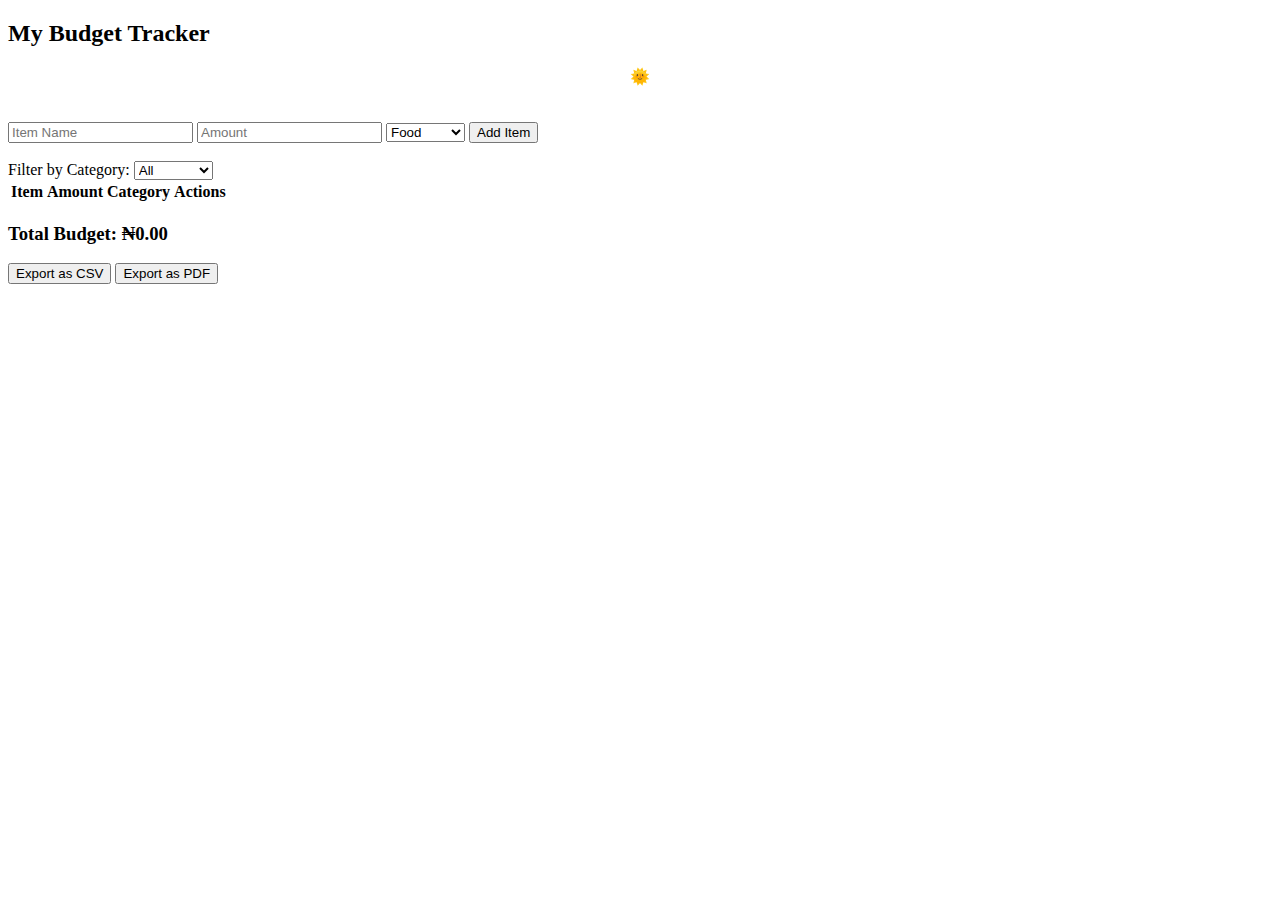
==== budjt.html @ 3a8d3368 "Add files via upload" ====
<!DOCTYPE html>
<html lang="en">
<head>
    <meta charset="UTF-8">
    <meta name="viewport" content="width=device-width, initial-scale=1.0">
    <title>Marks Budget Tracker</title>
    <link rel="stylesheet" href="styles/style.css">
    <link rel="stylesheet" href="styles/form.css">
    <link rel="stylesheet" href="styles/table.css">
    <link rel="stylesheet" href="styles/dark.css">
    <link rel="stylesheet" href="styles/buttons.css">
    <link rel="stylesheet" href="styles/bg.css">
</head>
<body>
    
    <div class="container">
        
        <h2>My Budget Tracker</h2>

        <center>
            <div class="toggle-container" id="toggle">
                <div class="toggle-circle">
                    <span class="icon" id="icon">🌞</span>
                </div>
            </div>
        </center>
        <br><br>

        <form id="budget-form">

            <input type="text" id="item-name" placeholder="Item Name" class="textInput" required>

            <input type="number" id="amount" placeholder="Amount"  class="textInput" required>

            <select id="category">
                <option value="Food">Food</option>
                <option value="Transport">Transport</option>
                <option value="Bills">Bills</option>
                <option value="Others">Others</option>
            </select>

            <button id="add" type="submit">Add Item</button>
        </form>
<br>
        <label for="filter-category">Filter by Category:</label>
        <select id="filter-category">
            <option value="All">All</option>
            <option value="Food">Food</option>
            <option value="Transport">Transport</option>
            <option value="Bills">Bills</option>
            <option value="Others">Others</option>
        </select>


        <table>
            <thead>
                <tr>
                    <th>Item</th>
                    <th>Amount</th>
                    <th>Category</th>
                    <th>Actions</th>
                </tr>
            </thead>
            <tbody id="budget-list"></tbody>
        </table>

        <h3>Total Budget: <span id="total-budget">N0.00</span></h3>

       
        </div>

        <button id="export-csv">Export as CSV</button>
        <button id="export-pdf">Export as PDF</button>
    </div>

    <script src="script.js"></script>
   <script src="bg.js"></script>
   <script src="dark.js"></script>
</body>
</html>
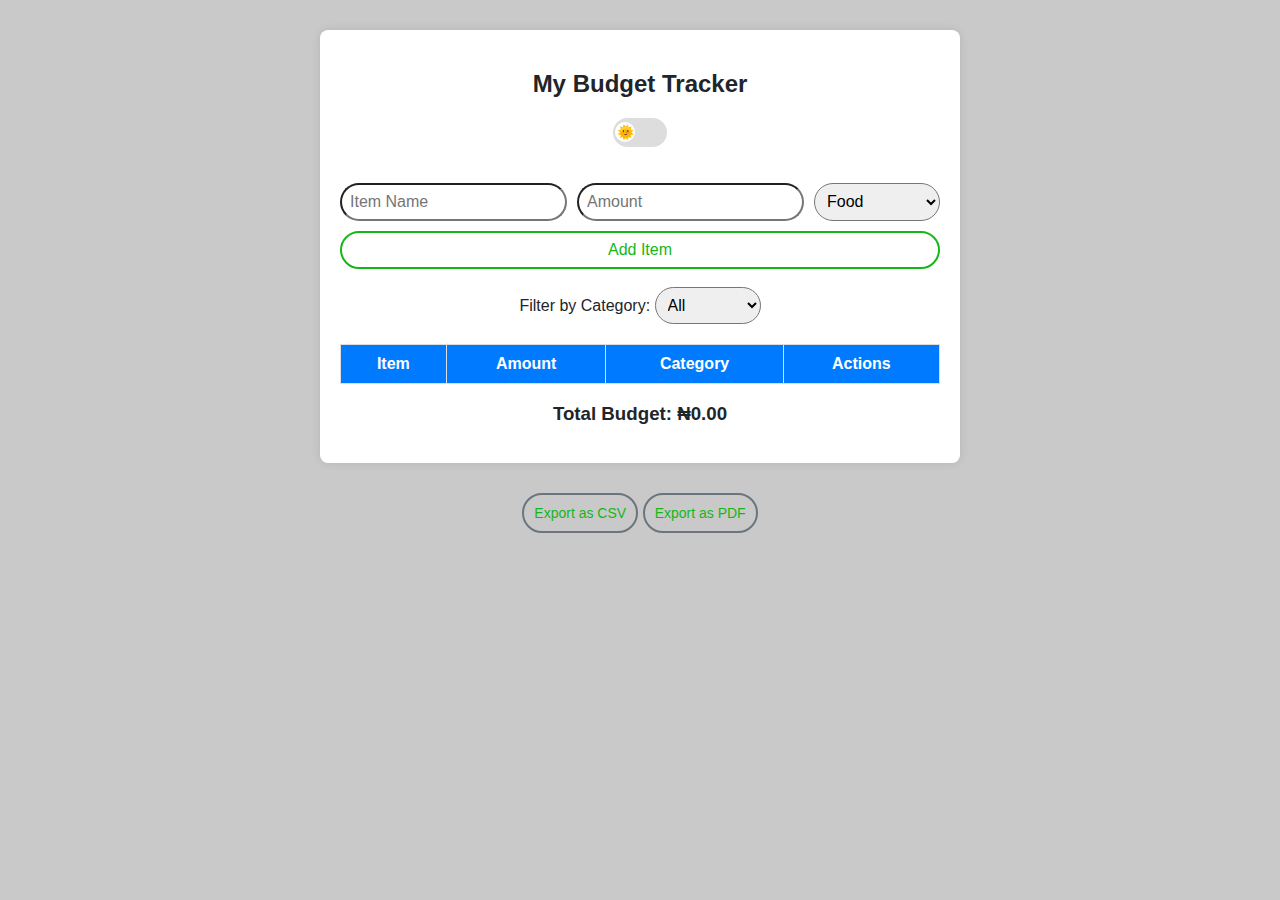
==== commit 023e4864: "budjt.html" ====
--- a/budjt.html
+++ b/budjt.html
@@ -4,12 +4,12 @@
     <meta charset="UTF-8">
     <meta name="viewport" content="width=device-width, initial-scale=1.0">
     <title>Marks Budget Tracker</title>
-    <link rel="stylesheet" href="styles/style.css">
-    <link rel="stylesheet" href="styles/form.css">
-    <link rel="stylesheet" href="styles/table.css">
-    <link rel="stylesheet" href="styles/dark.css">
-    <link rel="stylesheet" href="styles/buttons.css">
-    <link rel="stylesheet" href="styles/bg.css">
+    <link rel="stylesheet" href="style.css">
+    <link rel="stylesheet" href="form.css">
+    <link rel="stylesheet" href="table.css">
+    <link rel="stylesheet" href="dark.css">
+    <link rel="stylesheet" href="buttons.css">
+    <link rel="stylesheet" href="bg.css">
 </head>
 <body>
     
--- a/style.css
+++ b/style.css
@@ -0,0 +1,67 @@
+body {
+    font-family: Arial, sans-serif;
+    margin: 0;
+    padding: 0;
+    background: #c9c9c9;
+    text-align: center;
+    transition: background 0.3s, color 0.3s;
+    color: #212529;
+}
+
+
+
+.container {
+  
+    max-width: 600px;
+    margin: 30px auto;
+    background:  #FFFFFF;
+    padding: 20px;
+    box-shadow: 0 0 10px rgba(0, 0, 0, 0.1);
+    border-radius: 8px;
+    
+    z-index: 50;
+}
+
+h2 {
+    margin-bottom: 20px;
+}
+
+
+
+
+
+
+
+
+
+
+
+
+
+
+
+
+
+
+
+
+
+
+
+
+ 
+
+
+
+
+
+
+
+ 
+
+
+
+
+
+
+
--- a/form.css
+++ b/form.css
@@ -0,0 +1,33 @@
+form {
+    display: flex;
+    flex-wrap: wrap;
+    justify-content: space-between;
+    gap: 10px;
+}
+
+form input, form select, form button, select{
+    flex: 1;
+    padding: 8px;
+    font-size: 16px;
+    border-radius: 50px;
+}
+
+.textInput:focus ,select:focus{
+outline: none;
+border: 1px solid #007BFF;
+box-shadow: 0 0 10px #007BFF ;
+}
+
+form input, form select, form button{
+    flex: 1;
+    padding: 8px;
+    font-size: 16px;
+}
+select{
+    flex: 1;
+    padding: 8px;
+    font-size: 16px;
+}
+ select option{
+    border-bottom-left-radius: 50px;
+}--- a/table.css
+++ b/table.css
@@ -0,0 +1,16 @@
+table {
+    width: 100%;
+    margin-top: 20px;
+    border-collapse: collapse;
+}
+
+th, td {
+    padding: 10px;
+    border: 1px solid #ddd;
+    background-color:  #E9ECEF ;
+}
+
+th {
+    background: #007BFF;
+    color: white;
+}--- a/dark.css
+++ b/dark.css
@@ -0,0 +1,71 @@
+.dark-mode {
+    --bg-color: #121212;
+    --text-color: white;
+}
+
+.toggle-container {
+    text-align: center;
+    cursor: pointer;
+    background: #ddd;
+    width: 50px;
+    height: 25px;
+    border-radius: 15px;
+    display: flex;
+    align-items: center;
+   
+    padding: 2px;
+    transition: background 0.3s;
+}
+
+.toggle-container.dark {
+    background: rgb(224, 224, 224);
+}
+
+.toggle-circle {
+    width: 20px;
+    height: 20px;
+    background: white;
+    border-radius: 50%;
+    display: flex;
+    align-items: center;
+    justify-content: center;
+    transition: transform 0.3s;
+}
+
+.dark .toggle-circle {
+    transform: translateX(24px);
+    background: yellow;
+}
+
+.icon {
+    font-size: 14px;
+}
+
+.dark-mode {
+    background: #222;
+    color: white;
+}
+
+
+
+.dark-mode .container {
+    background: rgb(88, 88, 88);
+    color: white;
+}
+
+.dark-mode th {
+    background: #001f41;
+}
+.dark-mode td{
+    color: black;
+}
+.dark-mode button {
+    background: #2f4e3600;
+    color: white;
+}
+.dark-mode button.delete {
+     color: #aa2835;
+}
+.dark-mode button.edit {
+    color: #b88a02;
+}--- a/buttons.css
+++ b/buttons.css
@@ -0,0 +1,48 @@
+button {
+    cursor: pointer;
+    border-radius: 50px;
+    padding: 10px;
+    font-size: 14px;
+  
+    color: rgb(23, 182, 23);
+    text-decoration: none;
+    cursor: pointer;
+    outline: none;
+    border: 2px solid #6C757D;
+    background: transparent;
+}
+button:hover{
+    border: 2px solid #6C757D;
+    background: rgb(23, 182, 23);
+    color: white;
+}
+
+
+button.delete {
+    background: rgba(220, 56, 72, 0);
+    color: #dc3545;
+    border: 2px  solid #dc3545;
+     border-radius: 50px;
+}
+button.delete:hover {
+    border: 2px solid #6C757D;
+    background: #dc3545;
+    color: white;
+}
+
+button.edit {
+    background: #ffc10700;
+    margin-bottom: 5px;
+    color: #ffc107;
+    border: 2px  solid #ffc107;
+    border-radius: 50px;
+}
+button.edit:hover {
+    border: 2px solid #6C757D;
+    background: #ffc107;
+    color: white;
+}
+
+#add{
+    border: 2px solid rgb(23, 182, 23);
+}--- a/bg.css
+++ b/bg.css
@@ -0,0 +1,27 @@
+.background {
+    position: fixed;
+    top: 0;
+    left: 0;
+    width: 100%;
+    height: 100%;
+    pointer-events: none;
+    z-index: 10000;
+  }
+  
+  .xo {
+    position: absolute;
+    font-size: 10px;
+    font-weight: bold;
+    color: rgba(255, 255, 255, 0.425);
+    opacity: 0.5;
+    animation: move 5s linear infinite;
+  }
+  
+  @keyframes move {
+    from {
+      transform: translate(0, 0);
+    }
+    to {
+      transform: translate(calc(100vw * var(--random-x)), calc(100vh * var(--random-y)));
+    }
+  }